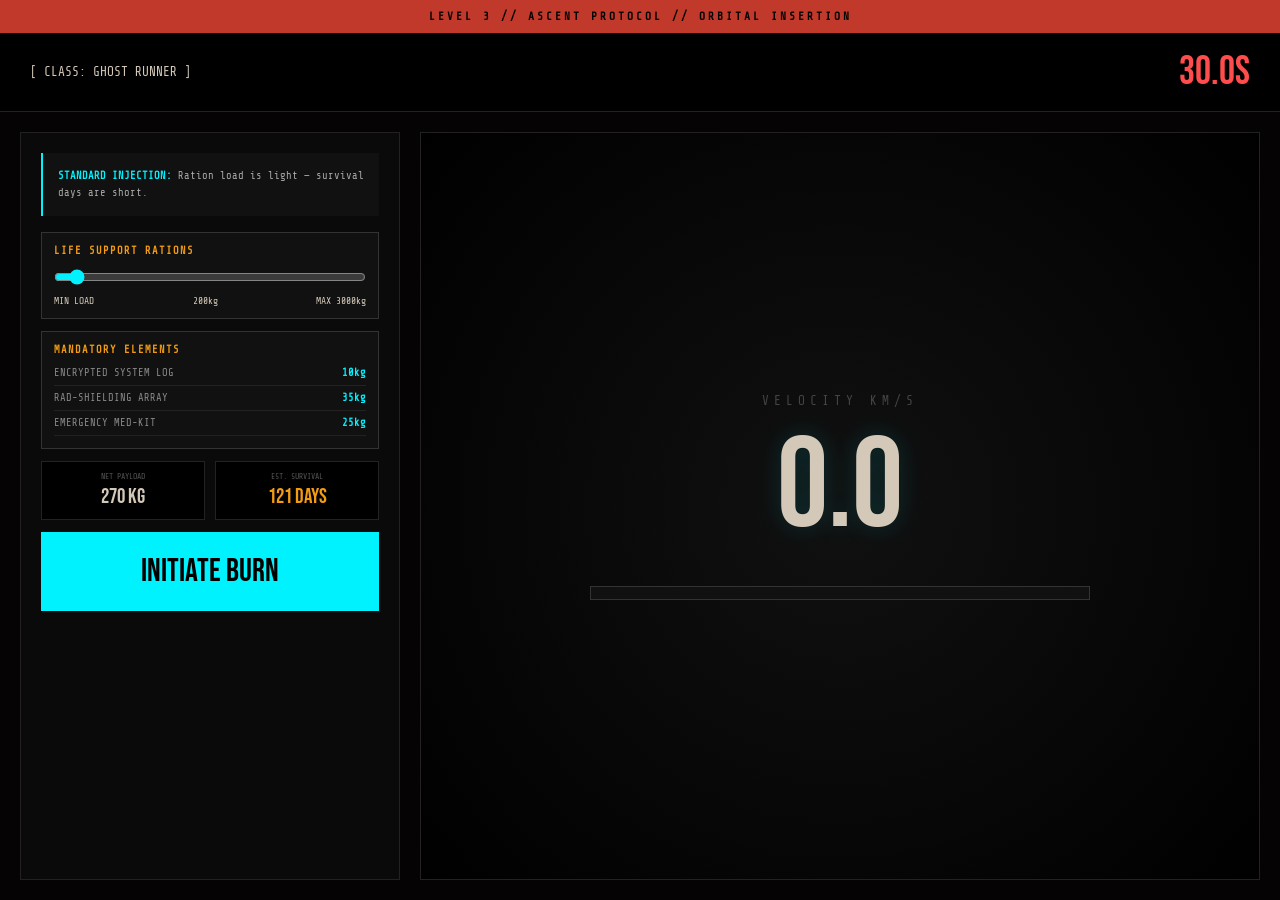
==== level3.html @ bc0e53b4 "Final commit" ====
<!DOCTYPE html>
<html lang="en">
<head>
<meta charset="UTF-8">
<meta name="viewport" content="width=device-width, initial-scale=1.0, maximum-scale=1.0, user-scalable=no">
<title>Level 3 — The Ascent</title>
<link href="https://fonts.googleapis.com/css2?family=Share+Tech+Mono&family=Bebas+Neue&display=swap" rel="stylesheet">
<style>
    :root { --rust:#c0392b; --glow:#ff6b35; --pale:#d4c9b8; --bg:#050303; --teal:#00f2ff; --red:#ff4d4d; --gold:#f39c12; }
    * { margin:0; padding:0; box-sizing:border-box; }
    html, body { height:100%; }
    body { background:var(--bg); color:var(--pale); font-family:'Share Tech Mono'; min-height:100vh; display:flex; flex-direction:column; overflow-x:hidden; }

    /* ── Top banner ── */
    .elysian-header {
        padding: clamp(7px,1.5vh,10px);
        background:var(--rust); color:#000; text-align:center;
        font-size:clamp(0.5rem,1.8vw,0.7rem); letter-spacing:clamp(1px,0.4vw,3px); font-weight:bold;
        flex-shrink:0;
    }

    /* ── Header bar ── */
    header {
        padding: clamp(10px,2vh,15px) clamp(14px,3vw,30px);
        border-bottom:1px solid #222;
        display:flex; justify-content:space-between; align-items:center;
        background:#000; flex-shrink:0; gap:10px; flex-wrap:wrap;
        font-size:clamp(0.55rem,1.8vw,0.8rem);
    }
    #timer { font-family:'Bebas Neue'; font-size:clamp(1.4rem,5vw,2.5rem); color:var(--red); }

    /* ── Main 2-column layout ── */
    main {
        flex:1;
        display:grid;
        grid-template-columns: 380px 1fr;
        gap: clamp(10px,2vw,20px);
        padding: clamp(10px,2vw,20px);
        overflow:hidden;
        min-height:0;
    }

    /* Tablet: stack sidebar above flight deck */
    @media (max-width: 820px) {
        body { overflow-y:auto; }
        main {
            grid-template-columns: 1fr;
            grid-template-rows: auto auto;
            overflow:visible;
            min-height:unset;
        }
        .flight-deck {
            min-height: clamp(220px, 35vh, 320px);
        }
    }

    /* Landscape phone */
    @media (max-height:500px) and (orientation:landscape) {
        body { overflow-y:auto; }
        main {
            grid-template-columns: 300px 1fr;
            overflow:visible;
        }
    }

    /* ── Sidebar ── */
    .sidebar {
        background:#0a0a0a; border:1px solid #222;
        padding: clamp(14px,2.5vw,20px);
        display:flex; flex-direction:column; gap: clamp(8px,1.5vh,12px);
        overflow-y:auto; min-height:0;
        scrollbar-width:thin; scrollbar-color:var(--rust) #000;
    }

    @media (max-width: 820px) {
        .sidebar { overflow-y:visible; max-height:none; }
    }

    .path-intel {
        font-size:clamp(0.6rem,1.8vw,0.65rem); line-height:1.6; color:#aaa;
        background:#111; padding: clamp(10px,2vw,15px);
        border-left:2px solid var(--teal); margin-bottom:4px;
    }
    .path-intel b { color:var(--teal); text-transform:uppercase; }

    .supply-card {
        background:#111; border:1px solid #333;
        padding: clamp(10px,2vw,12px);
    }
    .supply-card h4 {
        font-size:clamp(0.58rem,1.6vw,0.65rem); color:var(--gold);
        margin-bottom:5px; text-transform:uppercase; letter-spacing:1px;
    }

    input[type=range] { width:100%; accent-color:var(--teal); cursor:pointer; margin-top:5px; height:20px; }
    input[type=range]:disabled { accent-color:#444; cursor:not-allowed; }

    .range-labels {
        display:flex; justify-content:space-between;
        font-size:clamp(0.5rem,1.4vw,0.6rem); margin-top:5px;
    }

    .check-item {
        display:flex; align-items:center; justify-content:space-between;
        padding: clamp(5px,1vh,6px) 0; border-bottom:1px solid #222;
    }
    .check-item label { font-size:clamp(0.58rem,1.6vw,0.65rem); color:#888; }
    .check-item b { color:var(--teal); font-size:clamp(0.58rem,1.6vw,0.65rem); }

    .stats-grid { display:grid; grid-template-columns:1fr 1fr; gap: clamp(6px,1.5vw,10px); }
    .stat-mini { background:#000; padding: clamp(8px,1.5vw,10px); border:1px solid #222; text-align:center; }
    .stat-mini label { display:block; font-size:clamp(0.45rem,1.2vw,0.5rem); color:#555; margin-bottom:3px; }
    .stat-mini span { font-family:'Bebas Neue'; font-size:clamp(1rem,3.5vw,1.3rem); color:var(--pale); }

    .btn-launch {
        padding: clamp(14px,2.5vh,20px) clamp(20px,4vw,80px);
        font-family:'Bebas Neue'; font-size:clamp(1.2rem,3.5vw,2rem);
        background:var(--teal); color:#000; border:none; cursor:pointer;
        transition:0.2s; width:100%;
        -webkit-tap-highlight-color:transparent; touch-action:manipulation;
    }
    .btn-launch:disabled { background:#222; color:#444; cursor:not-allowed; }
    .btn-launch.burning { background:var(--red); color:#000; }

    #warn-box {
        font-size:clamp(0.55rem,1.5vw,0.6rem); color:var(--red);
        text-align:center; min-height:14px; line-height:1.5;
    }

    /* ── Flight deck ── */
    .flight-deck {
        background:radial-gradient(circle at center, #111 0%, #000 100%);
        border:1px solid #222;
        display:flex; flex-direction:column; align-items:center; justify-content:center;
        padding: clamp(16px,3vw,30px);
        min-height:0;
    }

    .v-label { font-size:clamp(0.6rem,2vw,0.8rem); color:#444; letter-spacing:5px; }

    .v-num {
        font-family:'Bebas Neue';
        font-size:clamp(4rem,14vw,8rem);
        color:var(--pale);
        text-shadow:0 0 25px rgba(0,242,255,0.15);
        line-height:1;
        margin: clamp(8px,2vh,16px) 0;
    }

    .gauge-wrap { width:min(80%, 500px); position:relative; margin: clamp(10px,2vh,25px) 0; }
    .gauge-box2 { width:100%; height:clamp(10px,2vh,14px); background:#111; border:1px solid #333; position:relative; overflow:hidden; }
    #v-fill2 { height:100%; width:0%; background:var(--teal); transition:none; }



    /* ── Result overlay ── */
    .overlay {
        position:fixed; inset:0; background:rgba(0,0,0,0.98);
        display:none; flex-direction:column; align-items:center; justify-content:center;
        z-index:1000; text-align:center; padding: clamp(20px,5vw,40px);
    }
    .overlay h1 { font-family:'Bebas Neue'; font-size:clamp(2rem,8vw,4rem); margin-bottom:10px; }
    .overlay p { margin:20px 0; color:#888; max-width:500px; line-height:1.7; font-size:clamp(0.75rem,2vw,0.9rem); }
    .overlay button {
        border:none; padding: clamp(12px,2vh,15px) clamp(30px,6vw,50px);
        font-family:'Bebas Neue'; font-size:clamp(1.1rem,3.5vw,1.6rem);
        cursor:pointer; touch-action:manipulation;
        -webkit-tap-highlight-color:transparent;
    }

    /* scrollbar */
    ::-webkit-scrollbar { width:6px; }
    ::-webkit-scrollbar-track { background:#000; }
    ::-webkit-scrollbar-thumb { background:var(--rust); }
    ::-webkit-scrollbar-thumb:hover { background:var(--glow); }
</style>
</head>
<body onload="init()">

<div class="elysian-header">LEVEL 3 // ASCENT PROTOCOL // ORBITAL INSERTION</div>

<header>
    <div id="ship-id">[ IDENTIFYING... ]</div>
    <div id="timer">30.0s</div>
</header>

<main>
    <!-- Sidebar -->
    <div class="sidebar">
        <div id="intel-box" class="path-intel"></div>

        <div class="supply-card">
            <h4>Life Support Rations</h4>
            <input type="range" id="life-slider" min="50" max="3000" step="10" value="200" oninput="calculatePhysics()">
            <div class="range-labels">
                <span>MIN LOAD</span><span id="life-val">200kg</span><span>MAX 3000kg</span>
            </div>
        </div>

        <div class="supply-card">
            <h4>Mandatory Elements</h4>
            <div class="check-item"><label>ENCRYPTED SYSTEM LOG</label><b>10kg</b></div>
            <div class="check-item"><label>RAD-SHIELDING ARRAY</label><b>35kg</b></div>
            <div class="check-item"><label>EMERGENCY MED-KIT</label><b>25kg</b></div>
        </div>

        <div class="stats-grid">
            <div class="stat-mini">
                <label>NET PAYLOAD</label>
                <span id="total-weight">270 KG</span>
            </div>
            <div class="stat-mini">
                <label>EST. SURVIVAL</label>
                <span id="survival-days" style="color:var(--gold);">121 DAYS</span>
            </div>
        </div>

        <button id="launch-btn" class="btn-launch" onclick="handleEngine()">INITIATE BURN</button>

        <div id="warn-box"></div>
    </div>

    <!-- Flight deck -->
    <div class="flight-deck">
        <div class="v-label">VELOCITY KM/S</div>
        <div class="v-num" id="v-current">0.0</div>
        <div class="gauge-wrap">
            <div class="gauge-box2">
                <div id="v-fill2"></div>
            </div>

        </div>
    </div>
</main>

<!-- Result overlay -->
<div id="result-overlay" class="overlay">
    <h1 id="overlay-title">STATUS</h1>
    <p id="overlay-desc"></p>
    <button id="overlay-btn" onclick="resetToLvl2()">RETURN TO HANGAR</button>
</div>

<script>
    const shipClass = localStorage.getItem("shipClass") || "GHOST RUNNER";
    const FIXED_MASS = 70;
    const BURN_TIME = 30.0;
    let velocity = 0;
    let timeRemaining = BURN_TIME;
    let engineActive = false;
    let burnInterval = null;

    function init() {
        document.getElementById('ship-id').innerText = '[ CLASS: ' + shipClass + ' ]';
        document.getElementById('timer').innerText = BURN_TIME.toFixed(1) + 's';

        const intel = document.getElementById('intel-box');
        if (shipClass === "GHOST RUNNER") {
            intel.innerHTML = "<b>Standard Injection:</b> Ration load is light — survival days are short.";
        } else {
            intel.innerHTML = "<b>Titan Path:</b> A stray orbit survives — high mass means many survival days.";
        }
        calculatePhysics();
    }

    function calculatePhysics() {
        const lifeWeight = parseInt(document.getElementById('life-slider').value);
        const total = lifeWeight + FIXED_MASS;
        const days = Math.floor(total * 0.45);

        document.getElementById('life-val').innerText = lifeWeight + 'kg';
        document.getElementById('total-weight').innerText = total + ' KG';
        document.getElementById('survival-days').innerText = days + ' DAYS';

        const btn = document.getElementById('launch-btn');
        const warn = document.getElementById('warn-box');

        if (shipClass === "GHOST RUNNER" && total > 500) {
            btn.disabled = true;
            warn.innerText = 'PAYLOAD TOO HEAVY — ENGINE CANNOT ACHIEVE ESCAPE VELOCITY';
        } else {
            btn.disabled = false;
            warn.innerText = '';
        }
    }

    function handleEngine() {
        if (!engineActive) startBurn();
        else stopBurn();
    }

    function startBurn() {
        engineActive = true;
        velocity = 0;
        timeRemaining = BURN_TIME;
        document.getElementById('v-current').innerText = '0.0';
        document.getElementById('v-fill2').style.width = '0%';

        const btn = document.getElementById('launch-btn');
        btn.innerHTML = 'CUT ENGINE';
        btn.className = 'btn-launch burning';
        document.getElementById('life-slider').disabled = true;

        const totalW = parseInt(document.getElementById('total-weight').innerText);
        const TICK = 0.1;
        let accel, penalty;
        if (shipClass === "GHOST RUNNER") {
            accel = 0.95;
            penalty = totalW / 200000;
        } else {
            accel = 0.398;
            penalty = totalW / 50000;
        }
        const netPerTick = (accel - penalty) * TICK;

        burnInterval = setInterval(() => {
            timeRemaining = Math.max(0, timeRemaining - TICK);
            document.getElementById('timer').innerText = timeRemaining.toFixed(1) + 's';

            velocity += netPerTick;
            if (velocity < 0) velocity = 0;
            if (shipClass !== "GHOST RUNNER" && velocity > 10.9) velocity = 10.9;

            document.getElementById('v-current').innerText = velocity.toFixed(1);
            document.getElementById('v-fill2').style.width = Math.min((velocity / 12 * 100), 100) + '%';

            if (timeRemaining <= 0) stopBurn();
        }, 100);
    }

    function stopBurn() {
        if (!engineActive && velocity === 0) return;
        engineActive = false;
        clearInterval(burnInterval);
        burnInterval = null;
        validateOrbit();
    }

    function validateOrbit() {
        const overlay = document.getElementById('result-overlay');
        const title = document.getElementById('overlay-title');
        const desc = document.getElementById('overlay-desc');
        const btn = document.getElementById('overlay-btn');
        overlay.style.display = 'flex';
        const finalV = parseFloat(velocity.toFixed(2));
        const days = document.getElementById('survival-days').innerText;

        if (finalV < 10.4) {
            title.innerText = 'CAUGHT';
            title.style.color = 'var(--red)';
            desc.innerHTML = 'Velocity: <b>' + finalV + ' km/s</b>.<br><br>Not fast enough to clear the patrol zone. Elysian corp locked your thermal signature before you escaped.';
            btn.innerText = 'TRY AGAIN';
            btn.style.background = 'var(--red)';
            btn.style.color = '#000';
            btn.onclick = resetToLvl2;
        } else if (shipClass === "GHOST RUNNER") {
            if (finalV >= 11.2 && finalV <= 11.4) {
                title.innerText = 'INJECTION SUCCESSFUL';
                title.style.color = 'var(--teal)';
                localStorage.setItem('survivalDays', days);
                desc.innerHTML = 'Velocity: <b>' + finalV + ' km/s</b>.<br><br>Clean trajectory lock. Direct path to Mars established.';
                btn.innerText = 'PROCEED TO MARS';
                btn.style.background = 'var(--teal)';
                btn.style.color = '#000';
                btn.onclick = () => { localStorage.setItem('maxLevel', 4); window.location.href = 'index.html'; };
            } else if (finalV > 11.4) {
                title.innerText = 'ORBIT MISSED';
                title.style.color = 'var(--red)';
                desc.innerHTML = 'Velocity: <b>' + finalV + ' km/s</b>.<br><br>You held the burn too long. Ghost Runner overshot the insertion window — too fast, wrong angle. The ship is lost in the dark.';
                btn.innerText = 'TRY AGAIN';
                btn.style.background = 'var(--red)';
                btn.style.color = '#000';
                btn.onclick = resetToLvl2;
            } else {
                title.innerText = 'NO PATH TO MARS';
                title.style.color = 'var(--red)';
                desc.innerHTML = 'Velocity: <b>' + finalV + ' km/s</b>.<br><br>You cleared the corp patrols but the velocity is too low to reach Mars orbit. Ghost Runner carries too few supplies for a recovery burn. Death in open space.';
                btn.innerText = 'TRY AGAIN';
                btn.style.background = 'var(--red)';
                btn.style.color = '#000';
                btn.onclick = resetToLvl2;
            }
        } else {
            if (finalV >= 10.4 && finalV <= 10.9) {
                title.innerText = 'STRAY ORBIT';
                title.style.color = 'var(--gold)';
                localStorage.setItem('survivalDays', days);
                desc.innerHTML = 'Velocity: <b>' + finalV + ' km/s</b>.<br><br>You missed the primary insertion window — but your massive supply load sustains a long corrective burn. Slow path to Mars begins.';
                btn.innerText = 'START RECOVERY';
                btn.style.background = 'var(--gold)';
                btn.style.color = '#000';
                btn.onclick = () => { localStorage.setItem('maxLevel', 4); window.location.href = 'index.html'; };
            }
        }
    }

    function resetToLvl2() { localStorage.setItem('maxLevel', 2); window.location.href = 'level2.html'; }
</script>
</body>
</html>
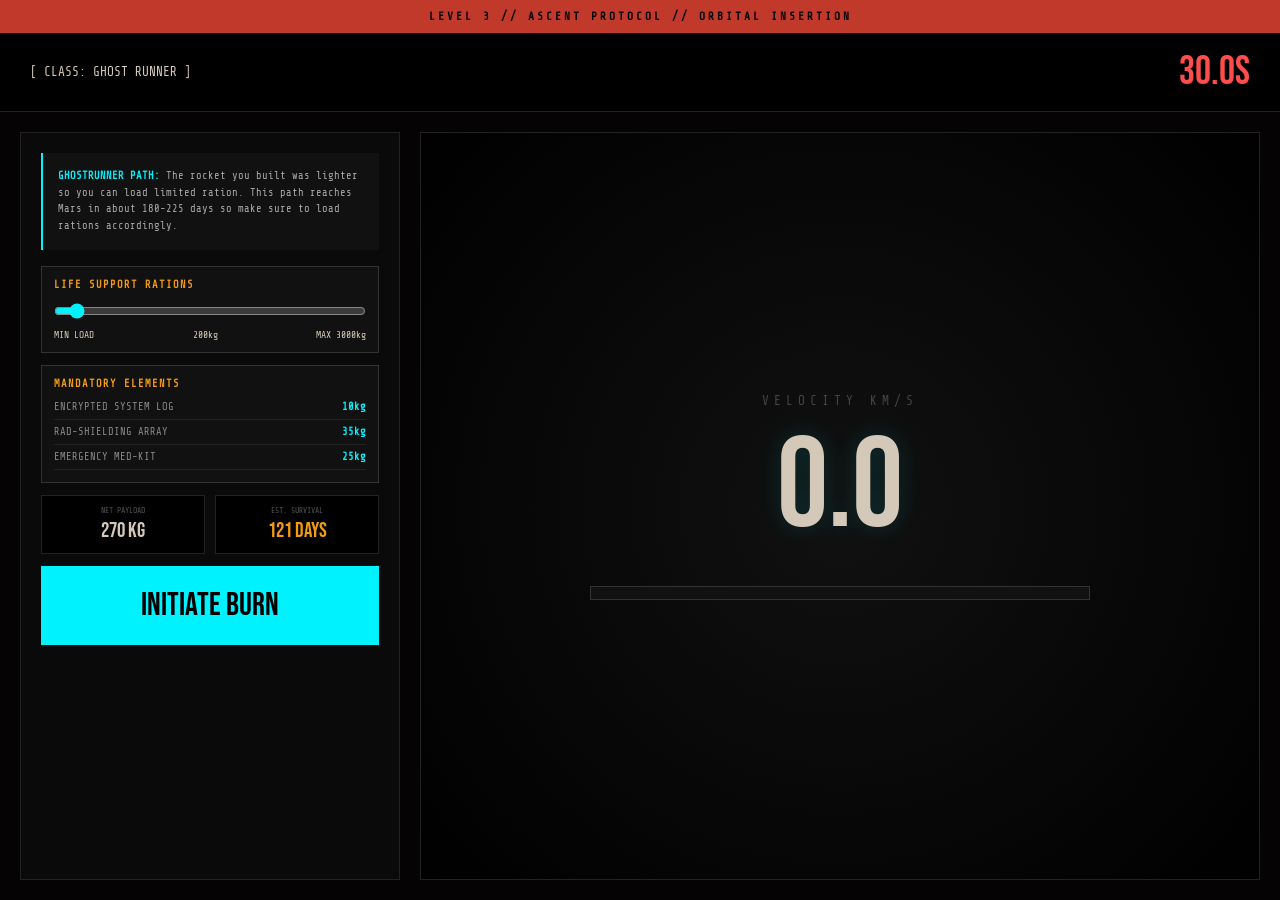
==== commit 43e0850f: "Made some changes" ====
--- a/level3.html
+++ b/level3.html
@@ -255,9 +255,9 @@
 
         const intel = document.getElementById('intel-box');
         if (shipClass === "GHOST RUNNER") {
-            intel.innerHTML = "<b>Standard Injection:</b> Ration load is light — survival days are short.";
+            intel.innerHTML = "<b>GhostRunner Path:</b> The rocket you built was lighter so you can load limited ration. This path reaches Mars in about 180-225 days so make sure to load rations accordingly.";
         } else {
-            intel.innerHTML = "<b>Titan Path:</b> A stray orbit survives — high mass means many survival days.";
+            intel.innerHTML = "<b>Titan Path:</b> The rocket you built is heavy so it can't reach the required escape velocity. So we will take a stray orbit, for that you need atleast a velocity of 10.4 km/s. Also the Stray orbit is a very long route so load a lot of rations.";
         }
         calculatePhysics();
     }
